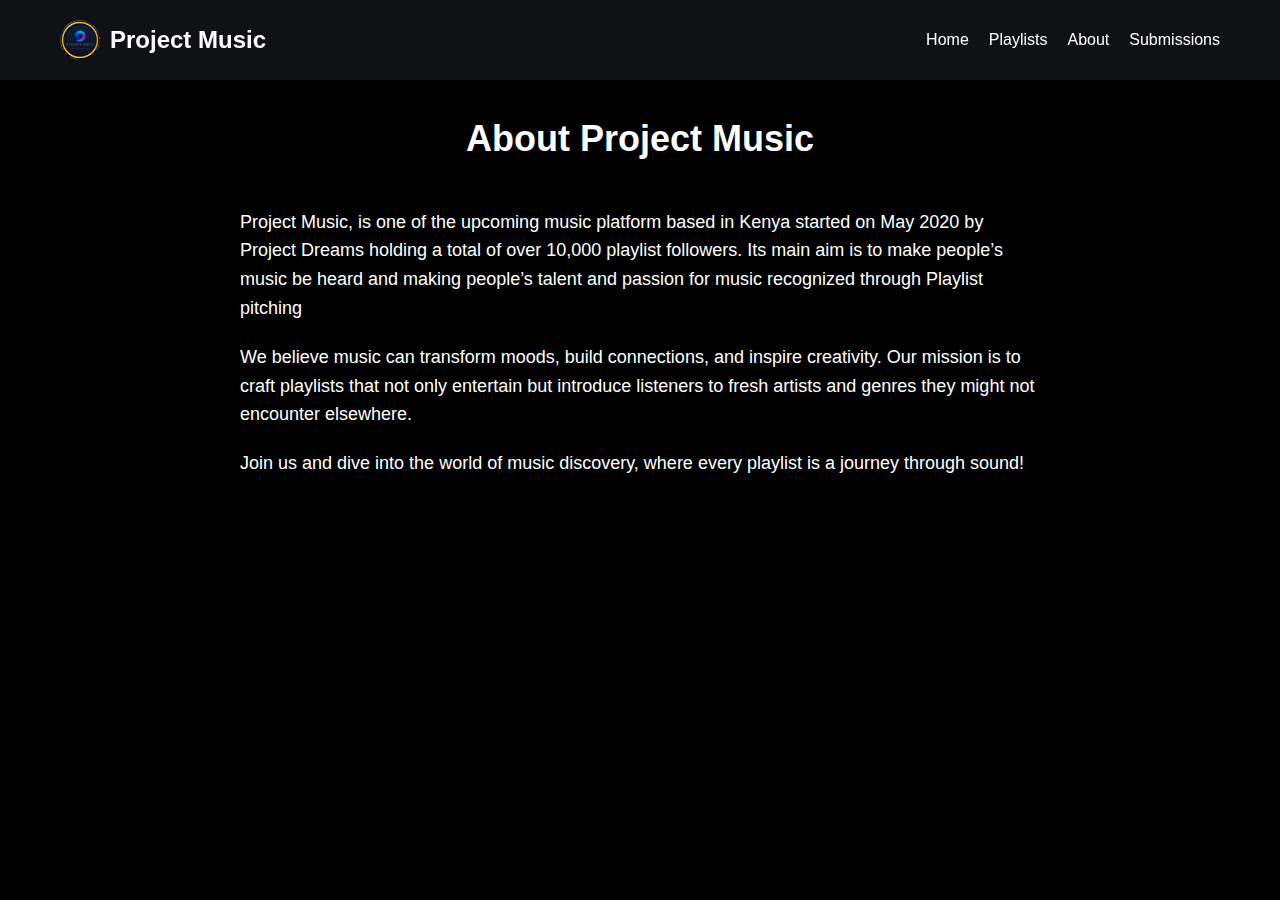
==== public/views/aboutus.html @ ba8b0ff8 "Initial commit" ====
<!DOCTYPE html>
<html lang="en">
<head>
    <meta charset="UTF-8">
    <meta name="viewport" content="width=device-width, initial-scale=1.0">
    <title>Project Music - About</title>
    <link rel="shortcut icon" href="/assets/images/logo.png" type="image/png+xml">
    <link rel="stylesheet" href="/public/stylesheets/aboutus.css">
</head>
<body>
    <header>
        <nav class="container">
            <div class="logo">
                <img src="/assets/images/logo.png" alt="MusicCurator Logo" class="logo-image">
                Project Music
            </div>
            <div class="nav-links">
                <a href="/public/views/index.html">Home</a>
                <a href="/public/views/playlists.html">Playlists</a>
                <a href="/public/views/aboutus.html">About</a>
                <a href="/public/views/submissions.html">Submissions</a>
            </div>
        </nav>
    </header>

    <main>
        <section class="about container">
            <h1>About Project Music</h1>
            <div class="about-content">
                <p>Project Music, is one of the upcoming music platform based in Kenya started on May 2020 by Project Dreams holding a total of over 10,000 playlist followers. Its main aim is to make people’s music be heard and making people’s talent and passion for music recognized through Playlist pitching</p>
                <p>We believe music can transform moods, build connections, and inspire creativity. Our mission is to craft playlists that not only entertain but introduce listeners to fresh artists and genres they might not encounter elsewhere.</p>
                <p>Join us and dive into the world of music discovery, where every playlist is a journey through sound!</p>
                
            </div>
        </section>
    </main>
    </footer>
</body>
</html>
---- public/stylesheets/aboutus.css ----
/* Reset and base styles */
* {
    margin: 0;
    padding: 0;
    box-sizing: border-box;
}

body {
    font-family: 'Poppins', sans-serif;
    line-height: 1.6;
    color: white;
    background-color: #000000;
    overflow-x: hidden;
}

.about h1 {
    margin-top: 50px; /* Adjust this value to move it down */
}

.container {
    width: 100%;
    max-width: 1200px;
    margin: 0 auto;
    padding: 0 20px;
}

/* Header styles */
header {
    padding: 20px 0;
    background-color: rgba(19, 21, 26, 0.8);
    backdrop-filter: blur(10px);
    position: fixed;
    width: 100%;
    z-index: 1000;
}


nav {
    display: flex;
    justify-content: space-between;
    align-items: center;
}

.logo {
    font-size: 24px;
    font-weight: bold;
    display: flex;
    align-items: center;
}

.logo-image {
    width: 40px;
    height: 40px;
    margin-right: 10px;
}
.nav-links {
    display: flex;
    gap: 20px;
}

.nav-links a {
    color: white;
    text-decoration: none;
    transition: color 0.3s ease;
}

.nav-links a:hover {
    color: #9333ea;
}

.button {
    display: inline-block;
    background-color: #9333ea;
    color: white;
    padding: 10px 20px;
    border-radius: 5px;
    text-decoration: none;
    transition: background-color 0.3s ease;
}

.button:hover {
    background-color: #7e22ce;
}
/* About section styles */
.about {
    padding: 60px 0;
}

.about h1 {
    font-size: 36px;
    margin-bottom: 40px;
    text-align: center;
}

.about-content {
    max-width: 800px;
    margin: 0 auto;
}

.about-content p {
    margin-bottom: 20px;
    font-size: 18px;
}


/* Responsive styles */
@media (max-width: 768px) {
    .nav-links {
        display: none;
    }
}
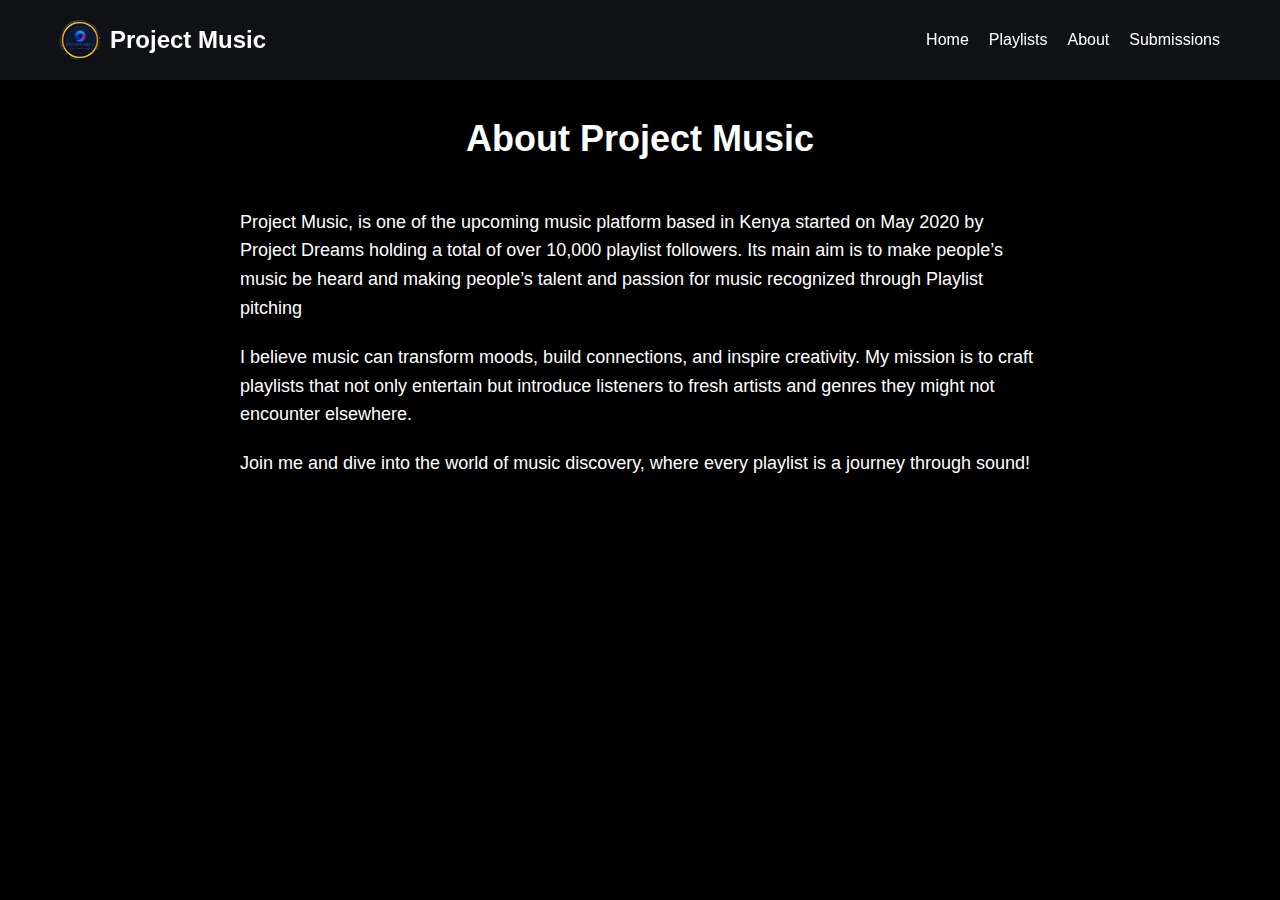
==== commit 150dbb83: "Update aboutus.html" ====
--- a/public/views/aboutus.html
+++ b/public/views/aboutus.html
@@ -15,7 +15,7 @@
                 Project Music
             </div>
             <div class="nav-links">
-                <a href="/public/views/index.html">Home</a>
+                <a href="/index.html">Home</a>
                 <a href="/public/views/playlists.html">Playlists</a>
                 <a href="/public/views/aboutus.html">About</a>
                 <a href="/public/views/submissions.html">Submissions</a>
@@ -28,8 +28,8 @@
             <h1>About Project Music</h1>
             <div class="about-content">
                 <p>Project Music, is one of the upcoming music platform based in Kenya started on May 2020 by Project Dreams holding a total of over 10,000 playlist followers. Its main aim is to make people’s music be heard and making people’s talent and passion for music recognized through Playlist pitching</p>
-                <p>We believe music can transform moods, build connections, and inspire creativity. Our mission is to craft playlists that not only entertain but introduce listeners to fresh artists and genres they might not encounter elsewhere.</p>
-                <p>Join us and dive into the world of music discovery, where every playlist is a journey through sound!</p>
+                <p>I believe music can transform moods, build connections, and inspire creativity. My mission is to craft playlists that not only entertain but introduce listeners to fresh artists and genres they might not encounter elsewhere.</p>
+                <p>Join me and dive into the world of music discovery, where every playlist is a journey through sound!</p>
                 
             </div>
         </section>
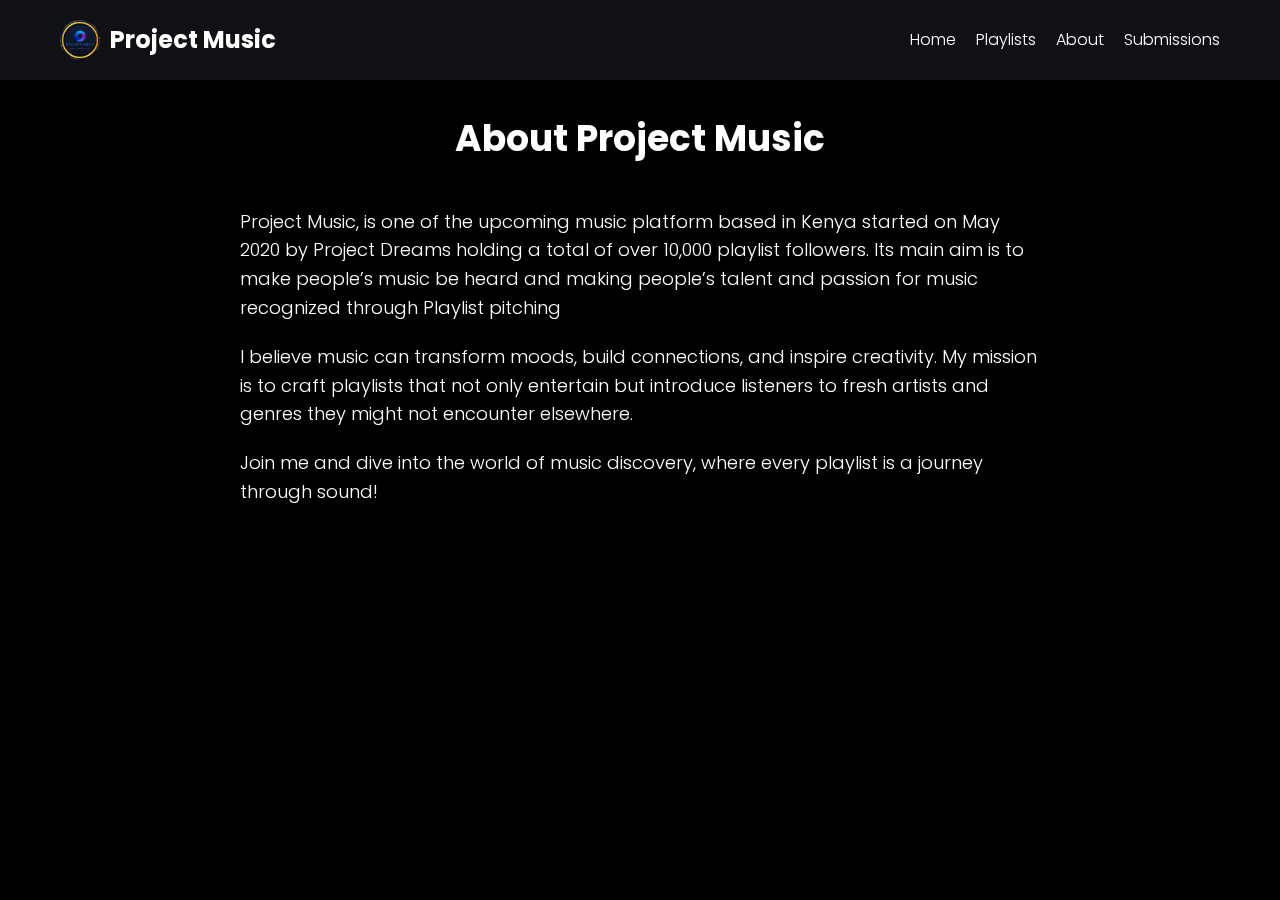
==== commit 6c544ed1: "Update aboutus.html" ====
--- a/public/views/aboutus.html
+++ b/public/views/aboutus.html
@@ -5,14 +5,23 @@
     <meta name="viewport" content="width=device-width, initial-scale=1.0">
     <title>Project Music - About</title>
     <link rel="shortcut icon" href="/assets/images/logo.png" type="image/png+xml">
+    <link href="https://fonts.googleapis.com/css2?family=Poppins:wght@300;400;700&display=swap" rel="stylesheet">
     <link rel="stylesheet" href="/public/stylesheets/aboutus.css">
 </head>
 <body>
+    <div class="stars"></div>
+    <div class="twinkling"></div>
     <header>
         <nav class="container">
+            <div class="menu-toggle">
+                <span></span>
+                <span></span>
+                <span></span>
+            </div>
+        </div>
             <div class="logo">
                 <img src="/assets/images/logo.png" alt="MusicCurator Logo" class="logo-image">
-                Project Music
+                <span class="project-name">Project Music</span>
             </div>
             <div class="nav-links">
                 <a href="/index.html">Home</a>
@@ -34,6 +43,11 @@
             </div>
         </section>
     </main>
-    </footer>
+    <script>
+        document.querySelector('.menu-toggle').addEventListener('click', function() {
+           document.querySelector('.nav-links').classList.toggle('active');
+       });
+       lucide.createIcons();
+   </script>
 </body>
 </html>
--- a/public/stylesheets/aboutus.css
+++ b/public/stylesheets/aboutus.css
@@ -1,16 +1,69 @@
-/* Reset and base styles */
 * {
     margin: 0;
     padding: 0;
     box-sizing: border-box;
 }
 
+@keyframes move-background {
+    0% {
+        transform: translate3d(0px, 0px, 0px);
+    }
+    100% { 
+        transform: translate3d(1000px, 0px, 0px);
+    }
+}
+
+@keyframes twinkle {
+    0% {
+        opacity: 0.3;
+    }
+    50% {
+        opacity: 1;
+    }
+    100% {
+        opacity: 0.3;
+    }
+}
+
+@keyframes fadeIn {
+    from {
+        opacity: 0;
+        transform: translateY(20px);
+    }
+    to {
+        opacity: 1;
+        transform: translateY(0);
+    }
+}
+
 body {
     font-family: 'Poppins', sans-serif;
     line-height: 1.6;
     color: white;
-    background-color: #000000;
+    background-color: #13151a;
     overflow-x: hidden;
+}
+
+.stars, .twinkling {
+    position: fixed;
+    top: 0;
+    left: 0;
+    right: 0;
+    bottom: 0;
+    width: 100%;
+    height: 100%;
+    display: block;
+}
+
+.stars {
+    background: #000 url('https://s3-us-west-2.amazonaws.com/s.cdpn.io/1231630/stars.png') repeat;
+    z-index: -2;
+}
+
+.twinkling {
+    background: transparent url('https://s3-us-west-2.amazonaws.com/s.cdpn.io/1231630/twinkling.png') repeat;
+    z-index: -1;
+    animation: move-background 70s linear infinite;
 }
 
 .about h1 {
@@ -22,6 +75,7 @@
     max-width: 1200px;
     margin: 0 auto;
     padding: 0 20px;
+    position: relative;
 }
 
 /* Header styles */
@@ -34,16 +88,28 @@
     z-index: 1000;
 }
 
-
 nav {
     display: flex;
-    justify-content: space-between;
+    justify-content: flex-start;
     align-items: center;
 }
 
+.menu-toggle {
+    display: flex;
+    flex-direction: column;
+    cursor: pointer;
+    margin-right: 20px;
+}
+
+.menu-toggle span {
+    width: 25px;
+    height: 3px;
+    background-color: white;
+    margin: 2px 0;
+    transition: 0.4s;
+}
+
 .logo {
-    font-size: 24px;
-    font-weight: bold;
     display: flex;
     align-items: center;
 }
@@ -53,9 +119,16 @@
     height: 40px;
     margin-right: 10px;
 }
+
+.project-name {
+    font-size: 24px;
+    font-weight: bold;
+}
+
 .nav-links {
     display: flex;
     gap: 20px;
+    margin-left: auto;
 }
 
 .nav-links a {
@@ -68,20 +141,8 @@
     color: #9333ea;
 }
 
-.button {
-    display: inline-block;
-    background-color: #9333ea;
-    color: white;
-    padding: 10px 20px;
-    border-radius: 5px;
-    text-decoration: none;
-    transition: background-color 0.3s ease;
-}
-
-.button:hover {
-    background-color: #7e22ce;
-}
-/* About section styles */
+
+            /* About section styles */
 .about {
     padding: 60px 0;
 }
@@ -102,10 +163,69 @@
     font-size: 18px;
 }
 
-
-/* Responsive styles */
+/* Improved typography */
+body {
+    font-weight: 300;
+}
+
+h1, h2, h3, h4, h5, h6 {
+    font-weight: 700;
+}
+
+/* Smooth scrolling */
+html {
+    scroll-behavior: smooth;
+}
+
+
+/* Responsive adjustments */
 @media (max-width: 768px) {
+    .playlists {
+        padding-top: 100px;
+    }
+
     .nav-links {
         display: none;
+        flex-direction: column;
+        position: absolute;
+        top: 100%;
+        left: 0;
+        width: 100%;
+        background-color: rgba(19, 21, 26, 0.95);
+        padding: 20px;
+    }
+
+    .nav-links.active {
+        display: flex;
+    }
+
+    .menu-toggle {
+        display: flex;
+    }
+
+    .playlist-grid {
+        grid-template-columns: 1fr;
+    }
+
+    .playlists h1 {
+        font-size: 36px;
+    }
+
+    .playlist-card h2 {
+        font-size: 20px;
+    }
+
+    .playlist-card p {
+        font-size: 14px;
+    }
+}
+
+@media (min-width: 769px) {
+    .nav-links {
+        display: flex !important;
+    }
+
+    .menu-toggle {
+        display: none !important;
     }
 }